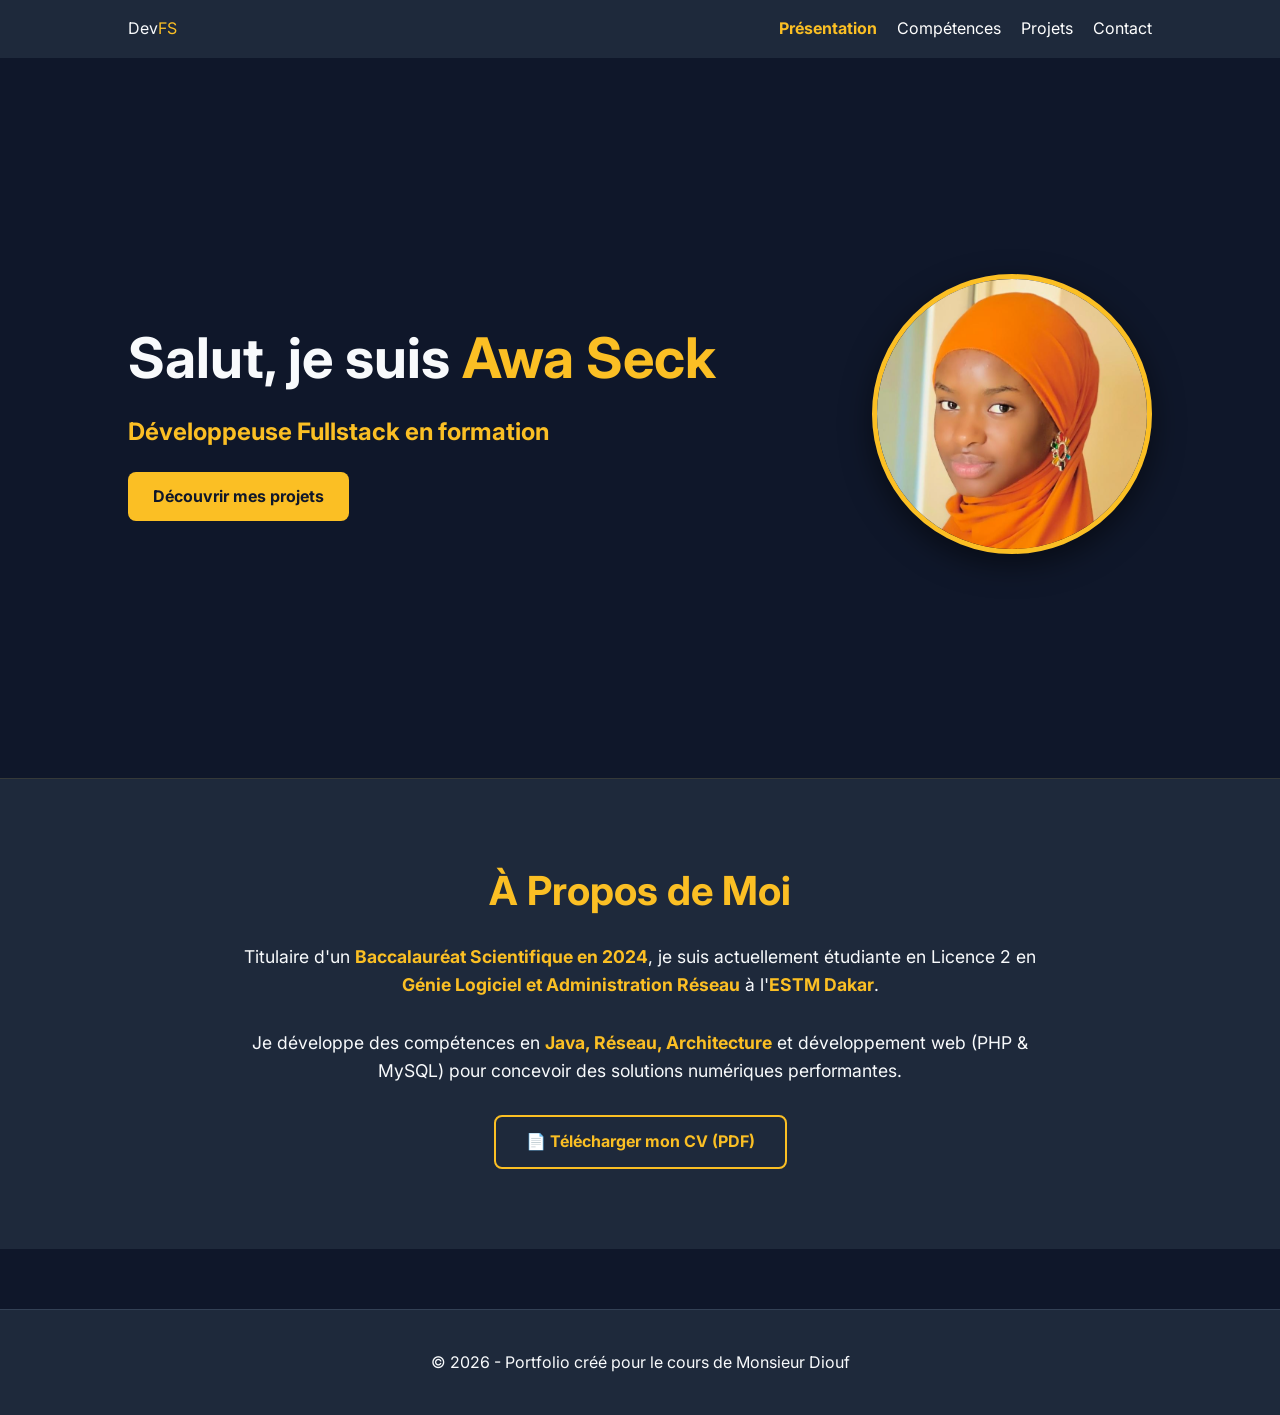
==== index.html @ dbc240bd "Premier Commit" ====
<!DOCTYPE html>
<html lang="fr">
<head>
    <meta charset="UTF-8">
    <meta name="viewport" content="width=device-width, initial-scale=1.0">
    <title>Portfolio | Awa Seck</title>
    
    <link rel="stylesheet" href="css/style.css">
    
    <link href="https://fonts.googleapis.com/css2?family=Inter:wght@400;700&display=swap" rel="stylesheet">
</head>
<body>

    <header>
        <nav style="display: flex;justify-content: space-between;">
            <div class="logo">Dev<span>FS</span></div>
            <ul>
                <li><a href="index.html" class="active">Présentation</a></li>
                <li><a href="pages/competences.html">Compétences</a></li>
                <li><a href="pages/projets.html">Projets</a></li>
                <li><a href="pages/contact.html">Contact</a></li>
            </ul>
        </nav>
    </header>

    <main>
        <section class="hero">
            <div class="hero-text">
                <h1>Salut, je suis <span class="highlight">Awa Seck</span></h1>
                <p class="subtitle">Développeuse Fullstack en formation</p>
                <div class="cta">
                    <a href="pages/projets.html" class="btn">Découvrir mes projets</a>
                </div>
            </div>

            <div class="hero-image">
                <img src="images/ma-photo.png" alt="Portrait Awa Seck">
            </div>
        </section>

        <section class="a-propos">
            <div class="about-content">
                <h2>À Propos de Moi</h2>
                <p>
                    Titulaire d'un <strong>Baccalauréat Scientifique en 2024</strong>, je suis actuellement étudiante en Licence 2 en <strong>Génie Logiciel et Administration Réseau</strong> à l'<strong>ESTM Dakar</strong>.
                </p>
                <p>
                    Je développe des compétences en <strong>Java, Réseau, Architecture</strong> et développement web (PHP & MySQL) pour concevoir des solutions numériques performantes.
                </p>
                
                <div style="margin-top: 30px;">
                    <a href="Mon_CV_professionnel_.pdf" target="_blank" class="btn-cv">
                        📄 Télécharger mon CV (PDF)
                    </a>
                </div>
            </div>
        </section>
    </main>

    <footer>
        <p>&copy; 2026 - Portfolio créé pour le cours de Monsieur Diouf</p>
    </footer>

</body>
</html>
---- css/style.css ----
/* --- Variables de Couleurs --- */
:root {
    --bg-dark: #0f172a;    /* Fond bleu nuit */
    --accent: #fbbf24;     /* Ton DORÉ */
    --text-light: #f8fafc; /* Blanc pour le texte */
    --bg-card: #1e293b;
}

/* --- Styles de Base --- */
* {
    margin: 0;
    padding: 0;
    box-sizing: border-box;
}

body {
    font-family: 'Inter', sans-serif;
    background-color: var(--bg-dark); /* Ton fond sombre */
    color: var(--text-light);
    line-height: 1.6;
}

/* --- Navigation --- */
header {
    background-color: var(--bg-card);
    padding: 1rem 10%;
}

.logo span { color: var(--accent); }
nav ul { display: flex; list-style: none; }
nav ul li { margin-left: 20px; }
nav ul li a { color: white; text-decoration: none; }
nav ul li a.active { color: var(--accent); font-weight: bold; }

/* --- ALIGNEMENT HORIZONTAL (Côte à côte) --- */
.hero {
    display: flex;
    flex-direction: row;       /* Force l'alignement horizontal */
    align-items: center;       /* Aligne verticalement au milieu */
    justify-content: space-between; 
    gap: 50px;
    min-height: 80vh;
    padding: 0 10%;
}

/* --- COULEURS DES ÉCRITURES --- */
.hero-text {
    flex: 1;
}

.hero-text h1 { font-size: 3.5rem; margin-bottom: 10px; }

/* Ton prénom en DORÉ */
.highlight { 
    color: var(--accent) !important; 
}

/* Ton métier en DORÉ */
.subtitle {
    font-size: 1.5rem;
    color: var(--accent) !important;
    font-weight: bold;
    margin-bottom: 20px;
}

/* Tes compétences en DORÉ */
strong {
    color: var(--accent);
}

/* --- PHOTO À DROITE --- */
.hero-image img {
    width: 280px;
    height: 280px;
    object-fit: cover;
    border-radius: 50%;        /* Photo ronde */
    border: 5px solid var(--accent); /* Contour doré */
    box-shadow: 0 10px 30px rgba(0,0,0,0.5);
}

/* --- BOUTON DORÉ --- */
.btn {
    display: inline-block;
    background-color: var(--accent);
    color: var(--bg-dark);
    padding: 12px 25px;
    text-decoration: none;
    border-radius: 8px;
    font-weight: bold;
}

/* --- Mobile --- */
@media (max-width: 768px) {
    .hero { flex-direction: column; text-align: center; }
}/* --- SECTION À PROPOS & CV --- */
.a-propos {
    padding: 80px 10%;
    background-color: var(--bg-card); /* Utilise ton bleu de carte pour trancher avec le fond */
    text-align: center;
    border-top: 1px solid rgba(251, 191, 36, 0.1);
}

.a-propos h2 {
    color: var(--accent); /* Ton DORÉ */
    font-size: 2.5rem;
    margin-bottom: 20px;
}

.about-content {
    max-width: 800px;
    margin: 0 auto;
}

.about-content p {
    font-size: 1.1rem;
    color: var(--text-light);
    margin-bottom: 30px;
}

/* Style spécifique pour ton bouton CV en DORÉ */
.btn-cv {
    display: inline-block;
    background-color: transparent;
    color: var(--accent);
    padding: 12px 30px;
    text-decoration: none;
    border-radius: 8px;
    font-weight: bold;
    border: 2px solid var(--accent);
    transition: all 0.3s ease;
}

.btn-cv:hover {
    background-color: var(--accent);
    color: var(--bg-dark);
    transform: scale(1.05);
}
/* --- Styles pour la page Compétences --- */
.skills-container {
    padding: 60px 10%;
    text-align: center;
}

.skills-grid {
    display: grid;
    grid-template-columns: repeat(auto-fit, minmax(200px, 1fr));
    gap: 20px;
    margin-top: 40px;
}

.skill-card {
    background-color: var(--bg-card); /* Utilisation de la 4ème couleur */
    padding: 30px;
    border-radius: 12px;
    border-bottom: 4px solid var(--accent); /* Touche dorée */
    transition: 0.3s;
}

.skill-card:hover {
    transform: translateY(-10px);
}

.skill-card h3 {
    color: var(--accent);
    margin-bottom: 10px;
}

.soft-skills {
    margin-top: 50px;
    padding: 20px;
    background: rgba(255, 255, 255, 0.05);
    border-radius: 8px;
}

.skill-card:hover {
    transform: translateY(-10px);
}

.skill-card h3 {
    color: var(--accent);
    margin-bottom: 10px;
}

.soft-skills {
    margin-top: 50px;
    padding: 20px;
    background: rgba(255, 255, 255, 0.05);
    border-radius: 8px;
}/* --- PAGE PROJETS (CORRIGÉE) --- */
.projects-container {
    padding: 60px 10%;
    text-align: center;
}

/* 3ème Formulaire obligatoire : Recherche */
.search-section {
    margin: 30px auto 50px;
    max-width: 600px;
}

.search-form {
    display: flex;
    flex-direction: column;
    gap: 10px;
    text-align: left;
}

.search-box {
    display: flex;
    gap: 10px;
}

.search-box input {
    flex-grow: 1;
    padding: 12px;
    border-radius: 8px;
    border: 1px solid rgba(251, 191, 36, 0.3);
    background: var(--bg-card);
    color: white;
}

.btn-search {
    background: var(--accent);
    color: var(--bg-dark);
    border: none;
    padding: 0 20px;
    border-radius: 8px;
    font-weight: bold;
    cursor: pointer;
}

/* Grille de projets */
.projects-grid {
    display: grid;
    grid-template-columns: repeat(auto-fit, minmax(280px, 1fr));
    gap: 30px;
    margin-top: 40px;
}

.project-card {
    background: var(--bg-card);
    border-radius: 12px;
    border: 1px solid rgba(251, 191, 36, 0.1);
    overflow: hidden;
    transition: transform 0.3s ease;
}

.project-card:hover {
    transform: translateY(-10px);
    border-color: var(--accent);
}

.project-image img {
    width: 100%;
    height: 180px;
    object-fit: cover;
}

.project-info {
    padding: 20px;
    text-align: left;
}

.project-info h3 {
    color: var(--accent);
    margin-bottom: 10px;
}

.tech-tag {
    display: inline-block;
    border: 1px solid var(--accent);
    color: var(--accent);
    padding: 3px 10px;
    font-size: 0.75rem;
    border-radius: 4px;
    margin-top: 15px;
}
/* --- PAGE CONTACT (CORRIGÉE & COMPLÈTE) --- */
.contact-container {
    padding: 60px 10%;
    text-align: center;
}

.contact-container p {
    margin-bottom: 30px;
    color: #cbd5e1;
}

.contact-content {
    max-width: 600px;
    margin: 0 auto 40px; /* Espace entre les deux formulaires */
    background: var(--bg-card);
    padding: 30px;
    border-radius: 15px;
    text-align: left;
    border: 1px solid rgba(255, 255, 255, 0.05);
}

.contact-content h2 {
    color: var(--accent);
    font-size: 1.3rem;
    margin-bottom: 20px;
    border-bottom: 1px dashed rgba(251, 191, 36, 0.2);
    padding-bottom: 10px;
}

.form-group {
    margin-bottom: 20px;
}

.form-group label {
    display: block;
    margin-bottom: 8px;
    color: var(--accent);
    font-weight: bold;
    font-size: 0.9rem;
}

.form-group input, 
.form-group textarea, 
.form-group select {
    width: 100%;
    padding: 12px;
    border-radius: 8px;
    border: 1px solid rgba(255,255,255,0.1);
    background: var(--bg-dark);
    color: white;
    font-family: inherit;
    transition: 0.3s;
}

.form-group input:focus, 
.form-group textarea:focus, 
.form-group select:focus {
    border-color: var(--accent);
    outline: none;
    box-shadow: 0 0 8px rgba(251, 191, 36, 0.2);
}

/* --- FOOTER (À METTRE TOUT EN BAS) --- */
footer {
    background-color: var(--bg-card);
    padding: 40px 10%;
    text-align: center;
    margin-top: 60px;
    border-top: 1px solid #334155;
}

.footer-content p {
    font-size: 0.9rem;
    color: #94a3b8;
}

.footer-links {
    margin: 15px 0;
}

.footer-links a {
    color: var(--accent);
    text-decoration: none;
    margin: 0 15px;
    font-weight: bold;
    transition: 0.3s;
}

.footer-links a:hover {
    text-decoration: underline;
}

.instructor {
    font-style: italic;
    font-size: 0.8rem;
    margin-top: 10px;
    opacity: 0.7;
}
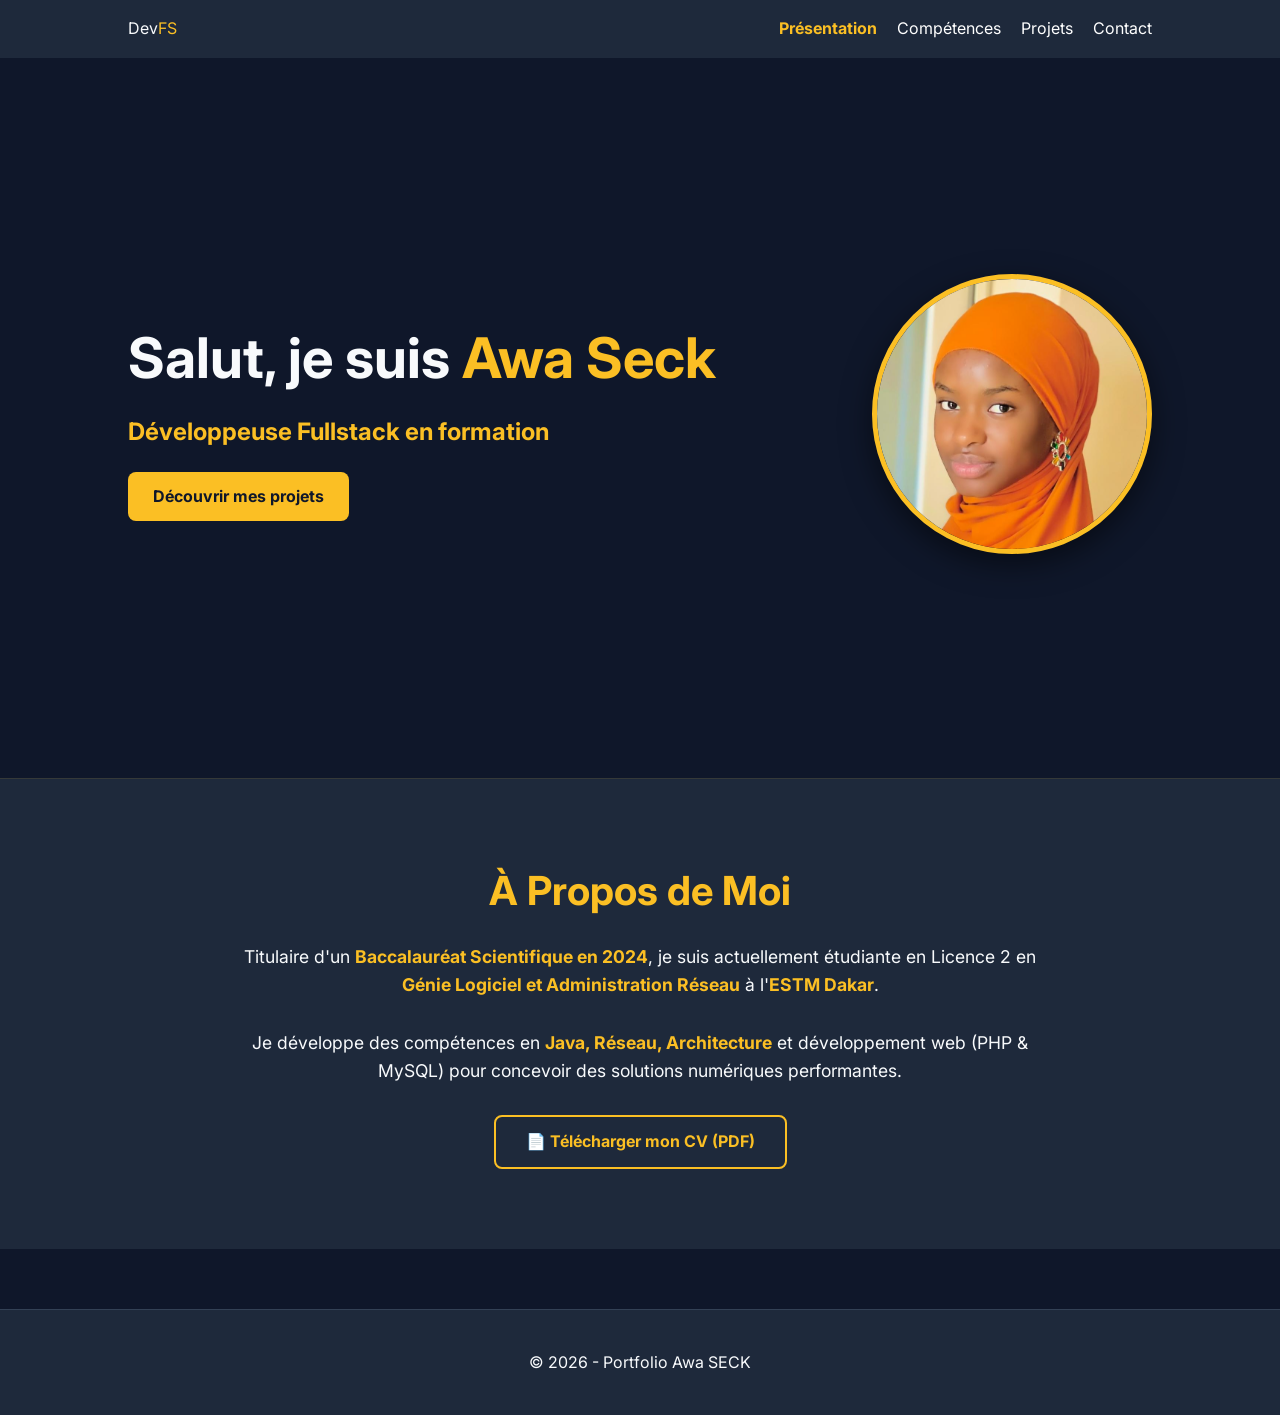
==== commit 3c9e0ddd: "Deuxieme Commit" ====
--- a/index.html
+++ b/index.html
@@ -58,7 +58,7 @@
     </main>
 
     <footer>
-        <p>&copy; 2026 - Portfolio créé pour le cours de Monsieur Diouf</p>
+        <p>&copy; 2026 - Portfolio Awa SECK</p>
     </footer>
 
 </body>
